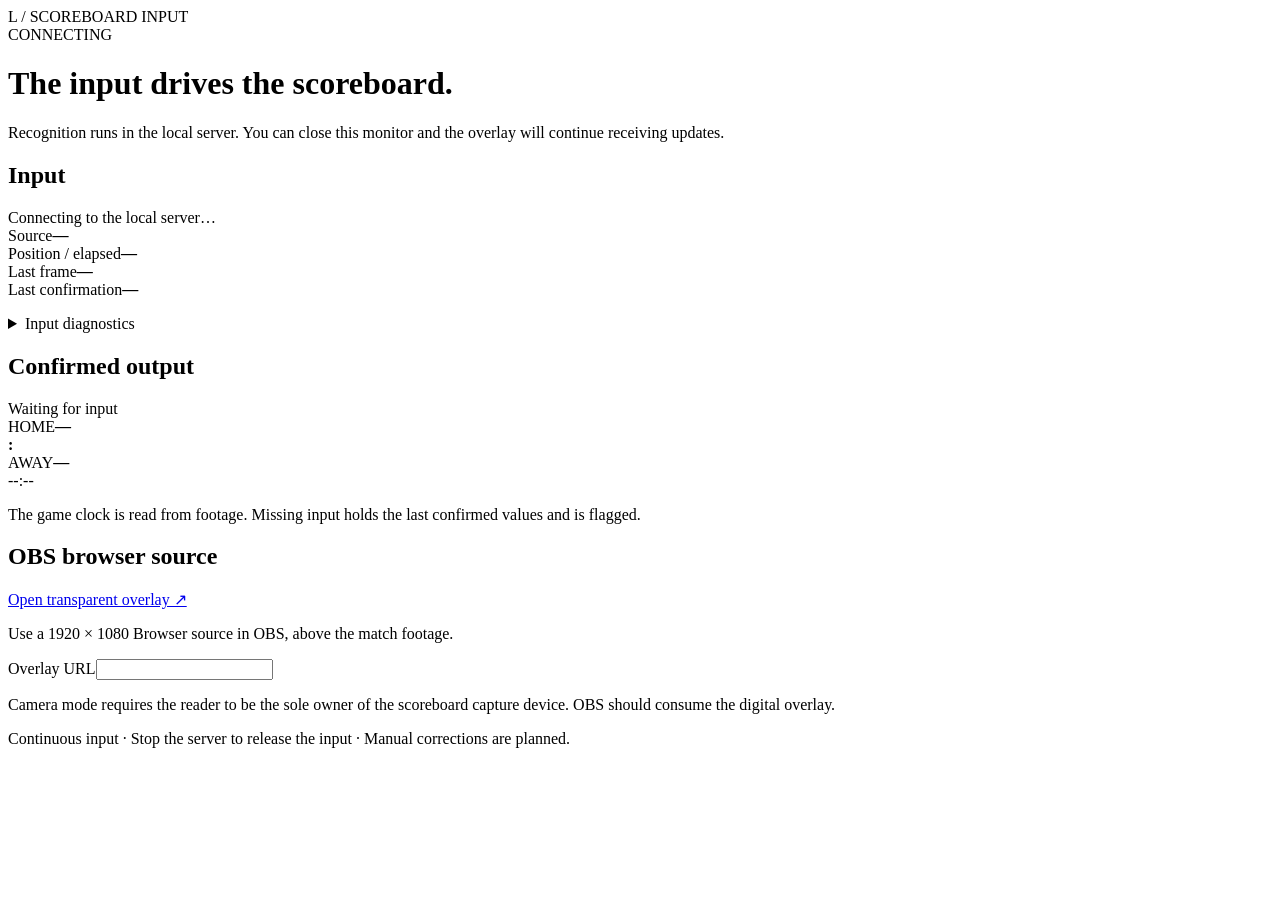
==== web/monitor.html @ e5a67d35 "Drive OBS overlay from server-owned recording and macOS camera input" ====
<!doctype html>
<html lang="en"><head><meta charset="utf-8"><meta name="viewport" content="width=device-width,initial-scale=1"><title>Livestream · Continuous input</title><link rel="stylesheet" href="/style.css"></head>
<body><main>
<header><div class="brand">L / SCOREBOARD INPUT</div><span class="tag" id="mode">CONNECTING</span></header>
<h1>The input drives the scoreboard.</h1>
<p class="intro">Recognition runs in the local server. You can close this monitor and the overlay will continue receiving updates.</p>
<div class="workspace">
<section class="panel"><h2>Input</h2><div id="input-status" role="status">Connecting to the local server…</div><div class="details"><div><span>Source</span><b id="source">—</b></div><div><span>Position / elapsed</span><b id="position">—</b></div><div><span>Last frame</span><b id="delivery">—</b></div><div><span>Last confirmation</span><b id="age">—</b></div></div><p id="input-note" class="hint"></p><details><summary>Input diagnostics</summary><pre id="diagnostics">No diagnostics.</pre></details></section>
<section class="panel output"><h2>Confirmed output</h2><div id="status" role="status">Waiting for input</div><div class="teams"><div><span>HOME</span><strong id="home">—</strong></div><b>:</b><div><span>AWAY</span><strong id="away">—</strong></div></div><div id="clock">--:--</div><p class="hint">The game clock is read from footage. Missing input holds the last confirmed values and is flagged.</p></section>
</div>
<section class="panel overlay-controls"><h2>OBS browser source</h2><a href="/overlay" target="_blank" rel="noopener">Open transparent overlay ↗</a><p>Use a 1920 × 1080 Browser source in OBS, above the match footage.</p><label for="overlay-url">Overlay URL</label><input id="overlay-url" type="text" readonly><p class="hint">Camera mode requires the reader to be the sole owner of the scoreboard capture device. OBS should consume the digital overlay.</p></section>
<footer>Continuous input · Stop the server to release the input · Manual corrections are planned.</footer>
</main><script src="/monitor.js"></script></body></html>
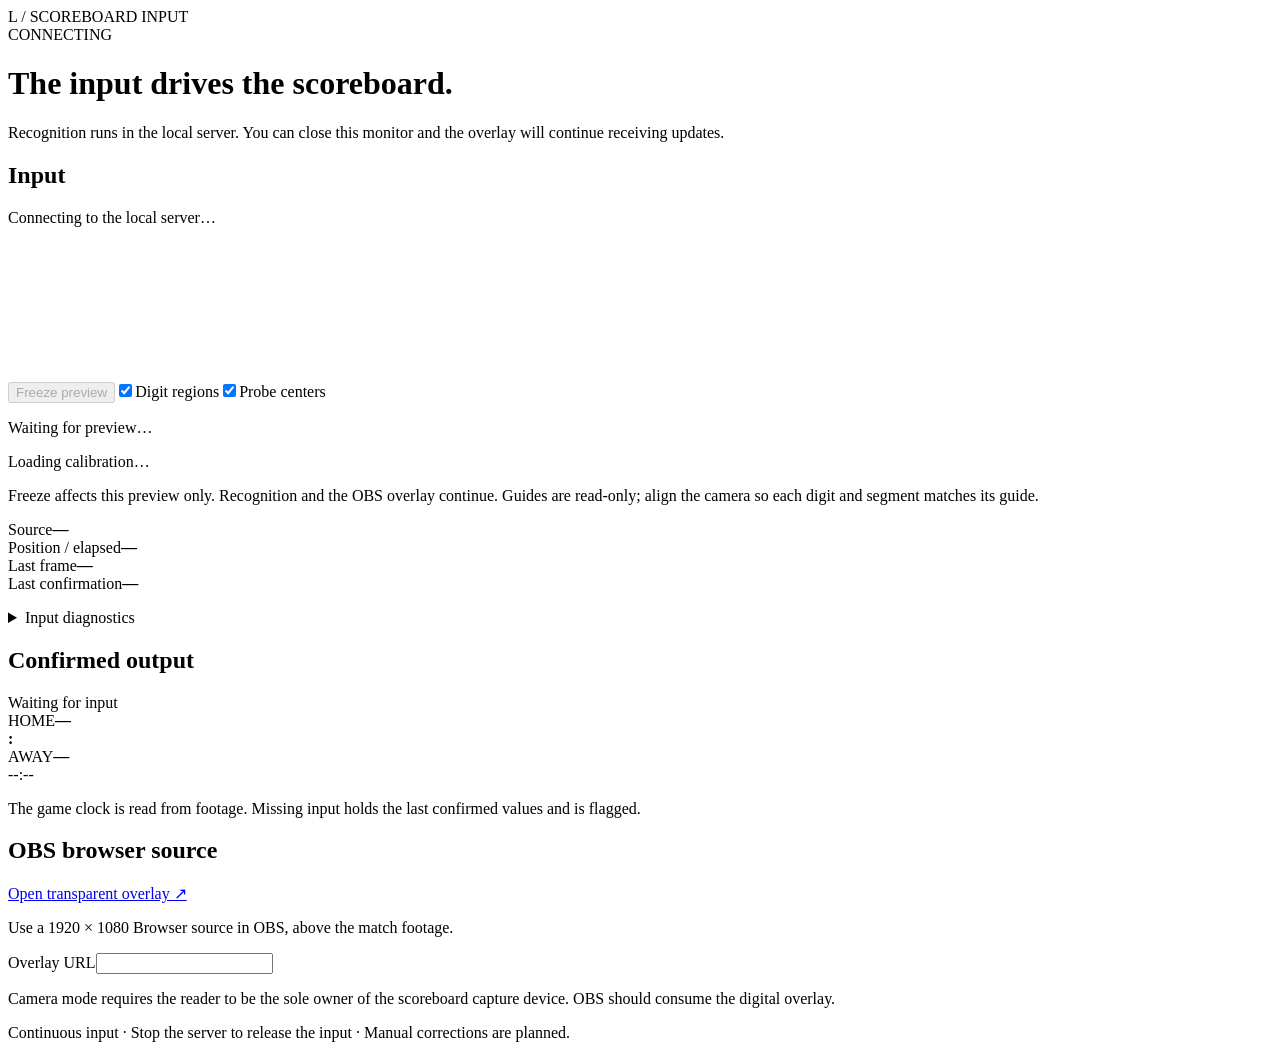
==== commit 9e4d8f57: "Add input preview with read-only calibration guides" ====
--- a/web/monitor.html
+++ b/web/monitor.html
@@ -5,7 +5,7 @@
 <h1>The input drives the scoreboard.</h1>
 <p class="intro">Recognition runs in the local server. You can close this monitor and the overlay will continue receiving updates.</p>
 <div class="workspace">
-<section class="panel"><h2>Input</h2><div id="input-status" role="status">Connecting to the local server…</div><div class="details"><div><span>Source</span><b id="source">—</b></div><div><span>Position / elapsed</span><b id="position">—</b></div><div><span>Last frame</span><b id="delivery">—</b></div><div><span>Last confirmation</span><b id="age">—</b></div></div><p id="input-note" class="hint"></p><details><summary>Input diagnostics</summary><pre id="diagnostics">No diagnostics.</pre></details></section>
+<section class="panel"><h2>Input</h2><div id="input-status" role="status">Connecting to the local server…</div><div class="preview-frame"><canvas id="preview"></canvas><svg id="guides" aria-label="Calibrated digit regions and segment centers"><g id="digit-guides"></g><g id="probe-guides"></g></svg></div><div class="preview-options"><button id="freeze" aria-pressed="false" disabled>Freeze preview</button><label><input id="show-digits" type="checkbox" checked>Digit regions</label><label><input id="show-probes" type="checkbox" checked>Probe centers</label></div><p id="preview-status" role="status">Waiting for preview…</p><p class="hint" id="profile">Loading calibration…</p><p class="hint">Freeze affects this preview only. Recognition and the OBS overlay continue. Guides are read-only; align the camera so each digit and segment matches its guide.</p><div class="details"><div><span>Source</span><b id="source">—</b></div><div><span>Position / elapsed</span><b id="position">—</b></div><div><span>Last frame</span><b id="delivery">—</b></div><div><span>Last confirmation</span><b id="age">—</b></div></div><p id="input-note" class="hint"></p><details><summary>Input diagnostics</summary><pre id="diagnostics">No diagnostics.</pre></details></section>
 <section class="panel output"><h2>Confirmed output</h2><div id="status" role="status">Waiting for input</div><div class="teams"><div><span>HOME</span><strong id="home">—</strong></div><b>:</b><div><span>AWAY</span><strong id="away">—</strong></div></div><div id="clock">--:--</div><p class="hint">The game clock is read from footage. Missing input holds the last confirmed values and is flagged.</p></section>
 </div>
 <section class="panel overlay-controls"><h2>OBS browser source</h2><a href="/overlay" target="_blank" rel="noopener">Open transparent overlay ↗</a><p>Use a 1920 × 1080 Browser source in OBS, above the match footage.</p><label for="overlay-url">Overlay URL</label><input id="overlay-url" type="text" readonly><p class="hint">Camera mode requires the reader to be the sole owner of the scoreboard capture device. OBS should consume the digital overlay.</p></section>
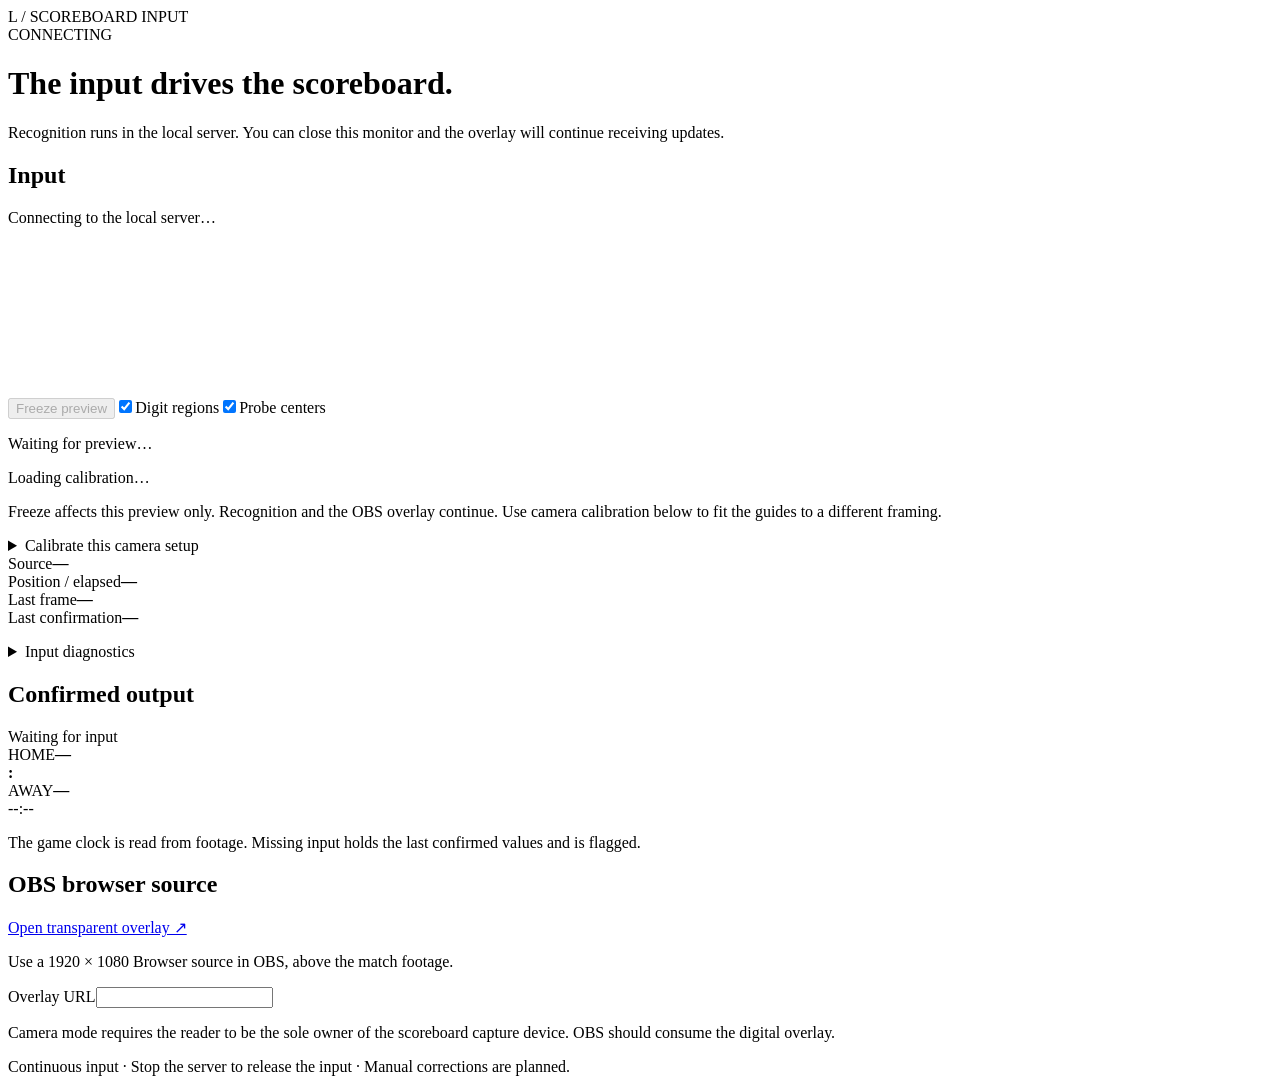
==== commit 75602a1f: "Add local camera calibration editor and per-digit diagnostics" ====
--- a/web/monitor.html
+++ b/web/monitor.html
@@ -5,9 +5,16 @@
 <h1>The input drives the scoreboard.</h1>
 <p class="intro">Recognition runs in the local server. You can close this monitor and the overlay will continue receiving updates.</p>
 <div class="workspace">
-<section class="panel"><h2>Input</h2><div id="input-status" role="status">Connecting to the local server…</div><div class="preview-frame"><canvas id="preview"></canvas><svg id="guides" aria-label="Calibrated digit regions and segment centers"><g id="digit-guides"></g><g id="probe-guides"></g></svg></div><div class="preview-options"><button id="freeze" aria-pressed="false" disabled>Freeze preview</button><label><input id="show-digits" type="checkbox" checked>Digit regions</label><label><input id="show-probes" type="checkbox" checked>Probe centers</label></div><p id="preview-status" role="status">Waiting for preview…</p><p class="hint" id="profile">Loading calibration…</p><p class="hint">Freeze affects this preview only. Recognition and the OBS overlay continue. Guides are read-only; align the camera so each digit and segment matches its guide.</p><div class="details"><div><span>Source</span><b id="source">—</b></div><div><span>Position / elapsed</span><b id="position">—</b></div><div><span>Last frame</span><b id="delivery">—</b></div><div><span>Last confirmation</span><b id="age">—</b></div></div><p id="input-note" class="hint"></p><details><summary>Input diagnostics</summary><pre id="diagnostics">No diagnostics.</pre></details></section>
+<section class="panel"><h2>Input</h2><div id="input-status" role="status">Connecting to the local server…</div><p id="point-instruction" role="status" class="hint"></p><div class="preview-viewport"><div class="preview-frame"><canvas id="preview"></canvas><svg id="guides" aria-label="Calibrated digit regions and segment centers"><g id="digit-guides"></g><g id="probe-guides"></g></svg></div></div><div class="preview-options"><button id="freeze" aria-pressed="false" disabled>Freeze preview</button><label><input id="show-digits" type="checkbox" checked>Digit regions</label><label><input id="show-probes" type="checkbox" checked>Probe centers</label></div><p id="preview-status" role="status">Waiting for preview…</p><p class="hint" id="profile">Loading calibration…</p><p class="hint">Freeze affects this preview only. Recognition and the OBS overlay continue. Use camera calibration below to fit the guides to a different framing.</p><details id="calibration-editor"><summary>Calibrate this camera setup</summary>
+<p>Freeze a clear frame, then select each digit and mark its four outer corners: top left, top right, bottom right, bottom left. Include the full digit, even when some strokes are unlit. Probes are placed automatically; use “Adjust probe” to move any that miss the middle of a stroke.</p>
+<label for="cal-digit">Digit</label><select id="cal-digit"><option value="minutes_tens">Clock: minutes tens</option><option value="minutes_units">Clock: minutes units</option><option value="seconds_tens">Clock: seconds tens</option><option value="seconds_units">Clock: seconds units</option><option value="home">Home score</option><option value="away">Away score</option></select>
+<p><label for="preview-zoom">Preview zoom</label> <input id="preview-zoom" type="range" min="1" max="3" step="0.25" value="1"></p><div class="preview-options"><button id="place-digit" disabled>Mark four corners</button><label for="cal-probe">Adjust probe</label><select id="cal-probe"><option value="0">Top</option><option value="1">Upper right</option><option value="2">Lower right</option><option value="3">Bottom</option><option value="4">Lower left</option><option value="5">Upper left</option><option value="6">Middle</option></select><button id="place-probe" disabled>Place selected probe</button></div>
+<p><label for="probe-x">Probe X</label> <input id="probe-x" type="number" step="1"><label for="probe-y">Y</label> <input id="probe-y" type="number" step="1"><button id="set-probe">Set probe coordinates</button></p><p class="hint" id="edit-help">Waiting for calibration and a preview.</p>
+<div class="preview-options"><button id="test-profile" disabled>Check against latest frame</button><button id="save-profile" disabled>Save local profile</button><button id="reset-profile" disabled>Discard edits</button></div>
+<p id="cal-result" role="status">Edits do not change recognition until you save and restart with the new profile.</p><pre id="cal-diagnostics"></pre>
+<p class="hint">This is a setup step for a stationary camera. It does not track movement. A check uses the latest server frame, even if this preview is frozen. It is one observation, not a confirmed or accuracy-tested reading. Save writes data/calibration.local.json; restart the server with that profile to use it.</p></details><div class="details"><div><span>Source</span><b id="source">—</b></div><div><span>Position / elapsed</span><b id="position">—</b></div><div><span>Last frame</span><b id="delivery">—</b></div><div><span>Last confirmation</span><b id="age">—</b></div></div><p id="input-note" class="hint"></p><details><summary>Input diagnostics</summary><pre id="diagnostics">No diagnostics.</pre></details></section>
 <section class="panel output"><h2>Confirmed output</h2><div id="status" role="status">Waiting for input</div><div class="teams"><div><span>HOME</span><strong id="home">—</strong></div><b>:</b><div><span>AWAY</span><strong id="away">—</strong></div></div><div id="clock">--:--</div><p class="hint">The game clock is read from footage. Missing input holds the last confirmed values and is flagged.</p></section>
 </div>
 <section class="panel overlay-controls"><h2>OBS browser source</h2><a href="/overlay" target="_blank" rel="noopener">Open transparent overlay ↗</a><p>Use a 1920 × 1080 Browser source in OBS, above the match footage.</p><label for="overlay-url">Overlay URL</label><input id="overlay-url" type="text" readonly><p class="hint">Camera mode requires the reader to be the sole owner of the scoreboard capture device. OBS should consume the digital overlay.</p></section>
 <footer>Continuous input · Stop the server to release the input · Manual corrections are planned.</footer>
-</main><script src="/monitor.js"></script></body></html>
+</main><script src="/monitor.js"></script><script src="/calibrate.js"></script></body></html>
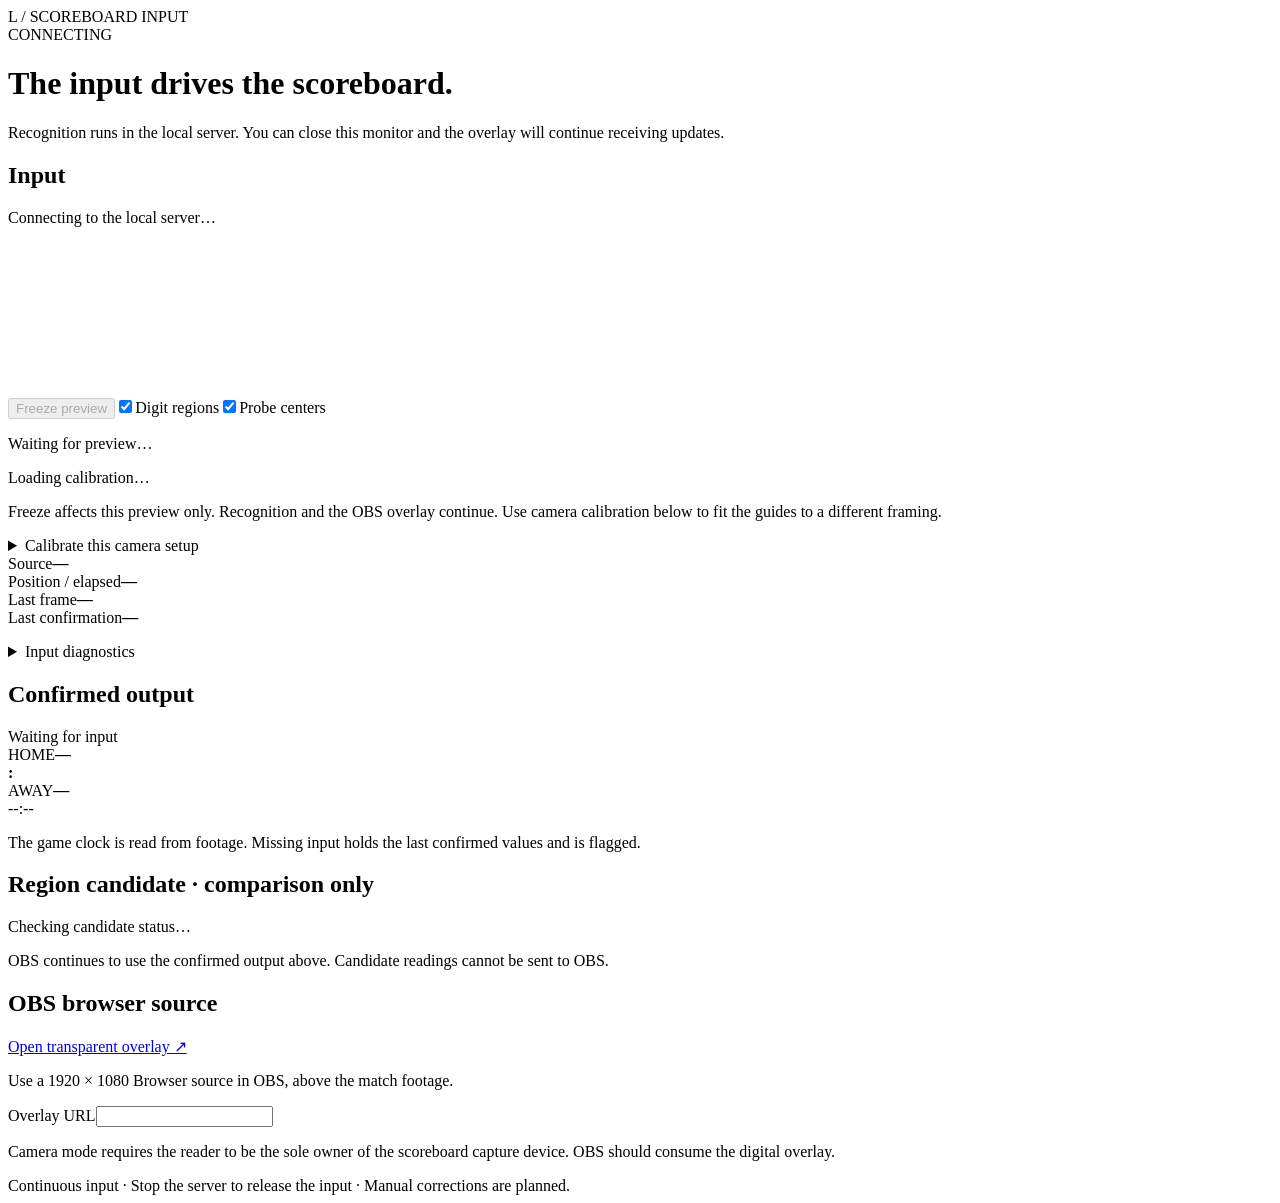
==== commit 1332dc23: "Show an opt-in region shadow reader in the local monitor" ====
--- a/web/monitor.html
+++ b/web/monitor.html
@@ -6,15 +6,33 @@
 <p class="intro">Recognition runs in the local server. You can close this monitor and the overlay will continue receiving updates.</p>
 <div class="workspace">
 <section class="panel"><h2>Input</h2><div id="input-status" role="status">Connecting to the local server…</div><p id="point-instruction" role="status" class="hint"></p><div class="preview-viewport"><div class="preview-frame"><canvas id="preview"></canvas><svg id="guides" aria-label="Calibrated digit regions and segment centers"><g id="digit-guides"></g><g id="probe-guides"></g></svg></div></div><div class="preview-options"><button id="freeze" aria-pressed="false" disabled>Freeze preview</button><label><input id="show-digits" type="checkbox" checked>Digit regions</label><label><input id="show-probes" type="checkbox" checked>Probe centers</label></div><p id="preview-status" role="status">Waiting for preview…</p><p class="hint" id="profile">Loading calibration…</p><p class="hint">Freeze affects this preview only. Recognition and the OBS overlay continue. Use camera calibration below to fit the guides to a different framing.</p><details id="calibration-editor"><summary>Calibrate this camera setup</summary>
-<p>Freeze a clear frame, then select each digit and mark its four outer corners: top left, top right, bottom right, bottom left. Include the full digit, even when some strokes are unlit. Probes are placed automatically; use “Adjust probe” to move any that miss the middle of a stroke.</p>
+<p>Start with four clicks around the <b>central clock-and-scores panel</b>. Match the panel shown below, excluding the numbered side panels. At rounded corners, click where the straight outer edges would meet. Realignment replaces draft edits using the active profile. The known layout moves all six digits and 42 probes together; it does not detect new digit positions.</p>
+<svg class="panel-reference" viewBox="0 0 600 220" role="img" aria-label="Reference: mark the outer corners of the central H G clock and scores panel, excluding both numbered side panels">
+<rect x="4" y="20" width="95" height="180" rx="10" fill="none" stroke="#657080"/><text x="51" y="105" text-anchor="middle">4…15</text><rect x="501" y="20" width="95" height="180" rx="10" fill="none" stroke="#657080"/><text x="548" y="105" text-anchor="middle">4…15</text>
+<rect x="115" y="20" width="370" height="180" rx="10" fill="none" stroke="#70bcff" stroke-width="3"/><text x="145" y="80">H</text><text x="440" y="80">G</text><text x="300" y="112" text-anchor="middle">MM:SS</text><text x="165" y="172">0</text><text x="430" y="172">0</text>
+<g fill="#ffdf72"><circle cx="115" cy="20" r="5"/><circle cx="485" cy="20" r="5"/><circle cx="485" cy="200" r="5"/><circle cx="115" cy="200" r="5"/></g><g class="corner-labels"><text x="120" y="15">1 · TL</text><text x="420" y="15">2 · TR</text><text x="420" y="217">3 · BR</text><text x="120" y="217">4 · BL</text></g></svg>
+<button id="align-board" disabled>Align whole scoreboard · 4 corners</button>
+<p><label for="preview-zoom">Preview zoom</label> <input id="preview-zoom" type="range" min="1" max="3" step="0.25" value="1"></p>
+<details id="fine-adjustments"><summary>Fine adjustments (optional)</summary>
+<p>For any digit that still misses its strokes, mark that digit’s corners or place individual probes. Include unlit strokes when outlining a digit.</p>
 <label for="cal-digit">Digit</label><select id="cal-digit"><option value="minutes_tens">Clock: minutes tens</option><option value="minutes_units">Clock: minutes units</option><option value="seconds_tens">Clock: seconds tens</option><option value="seconds_units">Clock: seconds units</option><option value="home">Home score</option><option value="away">Away score</option></select>
-<p><label for="preview-zoom">Preview zoom</label> <input id="preview-zoom" type="range" min="1" max="3" step="0.25" value="1"></p><div class="preview-options"><button id="place-digit" disabled>Mark four corners</button><label for="cal-probe">Adjust probe</label><select id="cal-probe"><option value="0">Top</option><option value="1">Upper right</option><option value="2">Lower right</option><option value="3">Bottom</option><option value="4">Lower left</option><option value="5">Upper left</option><option value="6">Middle</option></select><button id="place-probe" disabled>Place selected probe</button></div>
-<p><label for="probe-x">Probe X</label> <input id="probe-x" type="number" step="1"><label for="probe-y">Y</label> <input id="probe-y" type="number" step="1"><button id="set-probe">Set probe coordinates</button></p><p class="hint" id="edit-help">Waiting for calibration and a preview.</p>
+<div class="preview-options"><button id="place-digit" disabled>Mark four corners</button><label for="cal-probe">Adjust probe</label><select id="cal-probe"><option value="0">Top</option><option value="1">Upper right</option><option value="2">Lower right</option><option value="3">Bottom</option><option value="4">Lower left</option><option value="5">Upper left</option><option value="6">Middle</option></select><button id="place-probe" disabled>Place selected probe</button></div>
+<p><label for="probe-x">Probe X</label> <input id="probe-x" type="number" step="1"><label for="probe-y">Y</label> <input id="probe-y" type="number" step="1"><button id="set-probe">Set probe coordinates</button></p></details><p class="hint" id="edit-help">Waiting for calibration and a preview.</p>
 <div class="preview-options"><button id="test-profile" disabled>Check against latest frame</button><button id="save-profile" disabled>Save local profile</button><button id="reset-profile" disabled>Discard edits</button></div>
 <p id="cal-result" role="status">Edits do not change recognition until you save and restart with the new profile.</p><pre id="cal-diagnostics"></pre>
 <p class="hint">This is a setup step for a stationary camera. It does not track movement. A check uses the latest server frame, even if this preview is frozen. It is one observation, not a confirmed or accuracy-tested reading. Save writes data/calibration.local.json; restart the server with that profile to use it.</p></details><div class="details"><div><span>Source</span><b id="source">—</b></div><div><span>Position / elapsed</span><b id="position">—</b></div><div><span>Last frame</span><b id="delivery">—</b></div><div><span>Last confirmation</span><b id="age">—</b></div></div><p id="input-note" class="hint"></p><details><summary>Input diagnostics</summary><pre id="diagnostics">No diagnostics.</pre></details></section>
 <section class="panel output"><h2>Confirmed output</h2><div id="status" role="status">Waiting for input</div><div class="teams"><div><span>HOME</span><strong id="home">—</strong></div><b>:</b><div><span>AWAY</span><strong id="away">—</strong></div></div><div id="clock">--:--</div><p class="hint">The game clock is read from footage. Missing input holds the last confirmed values and is flagged.</p></section>
 </div>
+<section class="panel shadow-panel" aria-labelledby="shadow-title">
+<h2 id="shadow-title">Region candidate · comparison only</h2>
+<p id="shadow-status" role="status">Checking candidate status…</p>
+<p class="hint">OBS continues to use the confirmed output above. Candidate readings cannot be sent to OBS.</p>
+<div id="shadow-content" hidden>
+<p id="shadow-layout" class="hint"></p>
+<div class="shadow-scroll"><table class="shadow-table"><thead><tr><th>Field</th><th>Observed</th><th>Confirmed candidate</th><th>Status / age</th><th>Reason</th></tr></thead><tbody id="shadow-fields"></tbody></table></div>
+<p id="shadow-timing" class="hint"></p>
+<details><summary>Candidate digit diagnostics</summary><pre id="shadow-evidence"></pre></details>
+</div></section>
 <section class="panel overlay-controls"><h2>OBS browser source</h2><a href="/overlay" target="_blank" rel="noopener">Open transparent overlay ↗</a><p>Use a 1920 × 1080 Browser source in OBS, above the match footage.</p><label for="overlay-url">Overlay URL</label><input id="overlay-url" type="text" readonly><p class="hint">Camera mode requires the reader to be the sole owner of the scoreboard capture device. OBS should consume the digital overlay.</p></section>
 <footer>Continuous input · Stop the server to release the input · Manual corrections are planned.</footer>
 </main><script src="/monitor.js"></script><script src="/calibrate.js"></script></body></html>
